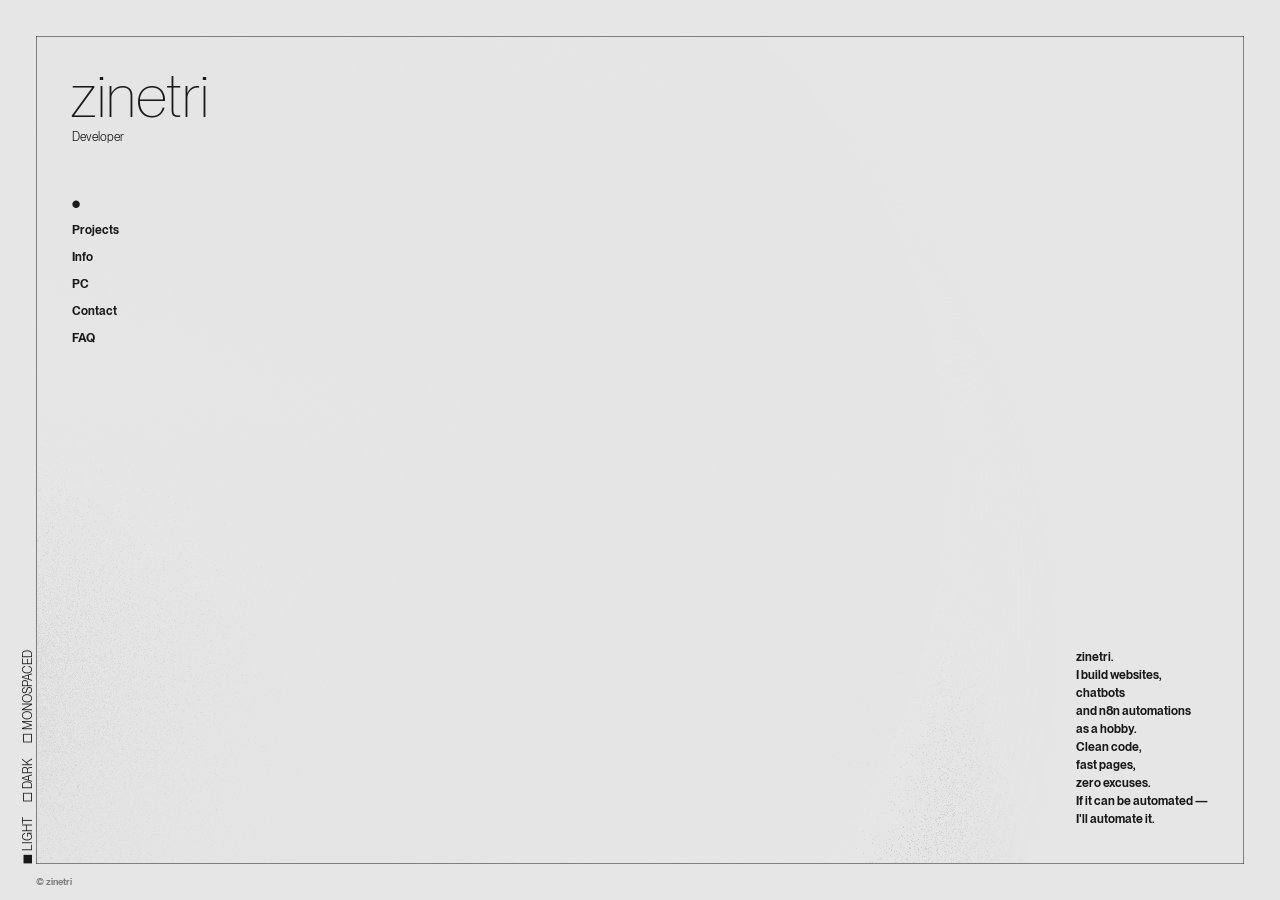
==== contact/index.html @ 6690b01e "site" ====
<!DOCTYPE html><html lang="ja"><head><meta charset="UTF-8"><meta name="viewport" content="width=device-width,initial-scale=1"><title>zinetri</title><meta name="description" content="Developer"><link rel="canonical" href="/"><meta property="og:locale" content="ja_JP"><meta property="og:type" content="website"><meta property="og:site_name" content="zinetri"><meta property="og:title" content="zinetri"><meta property="og:description" content="Developer"><meta property="og:url" content="/"><meta property="og:image" content="/assets/share-image.png"><meta property="og:image:type" content="image/png"><meta property="og:image:width" content="1200"><meta property="og:image:height" content="630"><meta name="twitter:card" content="summary_large_image"><meta name="google" content="nositelinkssearchbox"><meta name="google" content="notranslate"><link rel="stylesheet" href="/assets/css/style.css"><link rel="icon" href="/assets/favicon.png"><link rel="apple-touch-icon" href="/assets/favicon.png"></head><body><div id="EnterView"><div class="_t1">zinetri</div><div class="_t2">Portfolio</div></div><div id="Page" data-scroll-target=".content_inner"><div id="Background"><canvas></canvas></div><div class="mask" id="Mask"><div class="mask_top"></div><div class="mask_bottom"></div></div><div class="frame" id="Frame"><div class="frame_line frame_line-left"></div><div class="frame_line frame_line-right"></div><div class="frame_line frame_line-top"></div><div class="frame_line frame_line-bottom"></div></div><div class="theme" id="Theme" x-data><div class="theme_colors" @click="$store.app.toggleTheme()"><div class="theme_btn" :class="{ 'is-selected': $store.app.theme === 'light' }"><div class="_box"></div><div class="_text">Light</div></div><div class="theme_btn" :class="{ 'is-selected': $store.app.theme === 'dark' }"><div class="_box"></div><div class="_text">Dark</div></div></div><div class="theme_btn" :class="{ 'is-selected': $store.app.fontStyle === 'mono' }" @click="$store.app.toggleFontStyle()"><div class="_box"></div><div class="_text">Monospaced</div></div></div><header class="siteHeader" id="SiteHeader"><h1 class="siteHeader_title">zinetri</h1><p class="siteHeader_label">Developer</p><nav class="siteHeader_nav" x-data><ol><li :class="{ 'is-selected': $store.app.currentPath === '/' }"><div class="_dot">&#x25cf;</div><a class="_text" href="/">Home</a></li><li :class="{ 'is-selected': $store.app.currentPath === '/projects/' }"><div class="_dot">&#x25cf;</div><a class="_text" href="/projects/">Projects</a></li><li :class="{ 'is-selected': $store.app.currentPath === '/info/' }"><div class="_dot">&#x25cf;</div><a class="_text" href="/info/">Info</a></li><li :class="{ 'is-selected': $store.app.currentPath === '/pc/' }"><div class="_dot">&#x25cf;</div><a class="_text" href="/pc/">PC</a></li><li :class="{ 'is-selected': $store.app.currentPath === '/contact/' }"><div class="_dot">&#x25cf;</div><a class="_text" href="/contact/">Contact</a></li><li :class="{ 'is-selected': $store.app.currentPath === '/faq/' }"><div class="_dot">&#x25cf;</div><a class="_text" href="/faq/">FAQ</a></li></ol></nav></header><div id="Copyright"><p>&copy; zinetri</p></div><main class="content" id="Content"><div class="content_inner"><section class="page" data-page="home"><div class="page_content home"><p class="home_aboutme"><span>zinetri.</span><span>I build websites,</span><span>chatbots</span><span>and n8n automations</span><span>as a hobby.</span><span>Clean code,</span><span>fast pages,</span><span>zero excuses.</span><span>If it can be automated —</span><span>I'll automate it.</span></p></div></section><section class="page" data-page="projects"><div class="page_content project"><div class="project_list"><div class="project_item"><h2 class="project_title trim-cap">SOON...</h2></div></div></div></section><section class="page" data-page="info"><div class="page_content info"><div class="info_item info_item-1"><div class="info_content"><ul><li><a class="text-btn" href="https://t.me/zinetri" target="_blank" rel="noopener">Telegram ↗</a></li><li><a class="text-btn" href="https://discord.com/users/522679452447277056" target="_blank" rel="noopener">Discord ↗</a></li><li><a class="text-btn" href="https://steamcommunity.com/id/zinetri/" target="_blank" rel="noopener">Steam ↗</a></li><li><a class="text-btn" href="https://www.twitch.tv/zinetri" target="_blank" rel="noopener">Twitch ↗</a></li><li><a class="text-btn" href="https://www.tiktok.com/@zin3tri" target="_blank" rel="noopener">TikTok ↗</a></li><li><a class="text-btn" href="https://github.com/hitlegion" target="_blank" rel="noopener">GitHub ↗</a></li></ul></div></div><div class="info_item info_item-2"><div class="info_content"><ul><li><span class="is-light">Skills<br></span><span>HTML / CSS / Python / Java / C / C++</span></li></ul></div></div><div class="info_item info_item-3"><div class="info_content"><ul><li><span class="is-light">Doing<br></span><span>Websites, chatbots, n8n automations</span></li></ul></div></div></div></section><section class="page" data-page="pc"><div class="page_content project"><div class="project_list"><div class="project_item"><h2 class="project_title trim-cap">Ryzen 7 9800X3D</h2><p class="project_info mt-plus">CPU</p></div><div class="project_item"><h2 class="project_title trim-cap">RTX 5070 Ti</h2><p class="project_info mt-plus">GPU</p></div><div class="project_item"><h2 class="project_title trim-cap">32GB DDR5 7200</h2><p class="project_info mt-plus">RAM</p></div><div class="project_item"><h2 class="project_title trim-cap">SANC 280Hz</h2><p class="project_info mt-plus">Monitor</p></div><div class="project_item"><h2 class="project_title trim-cap">Aula F75</h2><p class="project_info mt-plus">Keyboard</p></div><div class="project_item"><h2 class="project_title trim-cap">VGN Dragonfly F2 Pro Max</h2><p class="project_info mt-plus">Mouse</p></div></div></div></section><section class="page" data-page="contact"><div class="page_content contact"><div class="contact_wrap"><a class="contact_text text-btn" href="https://t.me/zinetri" target="_blank" rel="noopener">Telegram @zinetri ↗</a><a class="contact_text text-btn" href="https://discord.com/users/522679452447277056" target="_blank" rel="noopener">Discord ↗</a></div></div></section><section class="page" data-page="faq"><div class="page_content faq"><div class="faq_list"><div class="faq_item"><div class="faq_q"><h2>What do you do?</h2></div><div class="faq_a"><p>Websites, chatbots and n8n automations. Mostly as a hobby, sometimes to order.</p></div></div><div class="faq_item"><div class="faq_q"><h2>What is your stack?</h2></div><div class="faq_a"><p>HTML, CSS, Python, Java, C and C++.<br>n8n for automations and bots.</p></div></div><div class="faq_item"><div class="faq_q"><h2>Can you make a website or a bot for me?</h2></div><div class="faq_a"><p>Yes. Message me on <a href="https://t.me/zinetri" target="_blank">Telegram @zinetri</a> and tell me what you need.</p></div></div><div class="faq_item"><div class="faq_q"><h2>What PC do you use?</h2></div><div class="faq_a"><p>Ryzen 7 9800X3D + RTX 5070 Ti. Full specs on the <a href="/pc/">PC</a> page.</p></div></div><div class="faq_item"><div class="faq_q"><h2>Who made this design?</h2></div><div class="faq_a"><p>Design and original code by Keita Yamada (<a href="https://p5aholic.me" target="_blank">p5aholic.me</a>). This is my personal learning copy.</p></div></div></div></div></section></div></main></div><script src="/assets/js/main.js"></script></body></html>
---- assets/css/style.css ----
﻿*,*:before,*:after{box-sizing:inherit;-webkit-user-select:inherit;user-select:inherit;-webkit-user-drag:inherit;-webkit-tap-highlight-color:inherit;backface-visibility:inherit}*{margin:0;padding:0}html{line-height:1;box-sizing:border-box;-webkit-user-select:none;user-select:none;-webkit-user-drag:none;-webkit-tap-highlight-color:rgba(0,0,0,0)}main,canvas{display:block}h1,h2,h3,h4,h5,h6{font-weight:inherit;font-size:inherit}a{color:inherit;text-decoration:none}ol,ul{list-style:none}:root{--c-bg: hsl(0, 0%, 90%);--c-text: hsl(0, 0%, 10%);--pad: max(20px, 4vmin);--fs-text: 12px}@media(prefers-color-scheme: dark){:root{--c-bg: hsl(0, 0%, 5%);--c-text: hsl(0, 0%, 95%)}}@font-face{font-family:"Neue Montreal";font-weight:200;src:url("/assets/font/PPNeueMontreal-Thin.woff2") format("woff2")}@font-face{font-family:"Neue Montreal";font-weight:400;src:url("/assets/font/PPNeueMontreal-Book.woff2") format("woff2")}@font-face{font-family:"Neue Montreal";font-weight:600;src:url("/assets/font/PPNeueMontreal-SemiBold.woff2") format("woff2")}@font-face{font-family:"Neue Montreal Mono";font-weight:200;src:url("/assets/font/PPNeueMontrealMono-Thin.woff2") format("woff2")}@font-face{font-family:"Neue Montreal Mono";font-weight:400;src:url("/assets/font/PPNeueMontrealMono-Book.woff2") format("woff2")}@font-face{font-family:"Neue Montreal Mono";font-weight:600;src:url("/assets/font/PPNeueMontrealMono-SemiBold.woff2") format("woff2")}html,body{height:100%;overscroll-behavior:none}body{background-color:var(--c-bg);font-family:"Neue Montreal";font-weight:600;font-size:var(--fs-text);font-feature-settings:"palt";font-synthesis:none;-webkit-text-size-adjust:none;text-size-adjust:none;-webkit-font-smoothing:antialiased;-moz-osx-font-smoothing:grayscale}body.is-monospaced{font-family:"Neue Montreal Mono"}#Page{position:fixed;left:0;top:0;width:100%;height:100%;overflow:hidden;background-color:var(--c-bg);color:#fff;white-space:nowrap;transition-property:background-color;transition-duration:.9s;transition-timing-function:cubic-bezier(0.1, 0.4, 0.2, 1)}#EnterView{position:fixed;z-index:9999;left:0;top:0;width:100%;height:100%;overflow:hidden;will-change:opacity;background-color:var(--c-bg);color:var(--c-text);display:flex;justify-content:center;align-items:center;column-gap:.5em;font-size:30px}#EnterView ._t1{font-weight:400}#EnterView ._t2{font-weight:200}#Background{position:fixed;z-index:1;left:var(--pad);right:var(--pad);top:var(--pad);bottom:var(--pad);pointer-events:none;overflow:hidden}.mask{position:fixed;z-index:3;left:0;top:0;width:100%;height:100%;overflow:hidden;pointer-events:none}.mask_top,.mask_bottom{position:absolute;left:0;width:100%;height:var(--pad);background-color:var(--c-bg);transition-property:background-color;transition-duration:.9s;transition-timing-function:cubic-bezier(0.1, 0.4, 0.2, 1);opacity:.9}.mask_top{top:0}.mask_bottom{bottom:0}.frame{position:fixed;z-index:10;left:var(--pad);right:var(--pad);top:var(--pad);bottom:var(--pad);mix-blend-mode:difference;pointer-events:none}.frame_line{position:absolute;background-color:#fff;opacity:.5}.frame_line-left{left:0;top:0;width:1px;height:100%}.frame_line-right{right:0;top:0;width:1px;height:100%}.frame_line-top{left:0;top:0;width:100%;height:1px}.frame_line-bottom{left:0;bottom:0;width:100%;height:1px}.theme{position:fixed;z-index:10;left:calc(var(--pad) - .15em);bottom:var(--pad);transform-origin:left bottom;transform:rotate(-90deg);white-space:nowrap;mix-blend-mode:difference;display:flex;column-gap:15px;cursor:pointer}.theme_colors{display:flex;column-gap:15px}.theme_btn{display:flex;column-gap:3px;font-weight:400;text-transform:uppercase}.theme_btn ._box::before{content:"□"}.theme_btn.is-selected ._box::before{content:"■"}#Copyright{position:fixed;z-index:10;left:var(--pad);bottom:calc(var(--pad)*.5 - .5em);font-size:80%;opacity:.5;mix-blend-mode:difference}@media not all and (min-width: 640px){#Copyright{display:none}}.content{position:fixed;z-index:2;left:0;top:0;width:100%;height:100%;overflow:hidden;mix-blend-mode:difference}.content_inner{position:relative;min-height:100%}.text-btn{transition-property:opacity;transition-duration:.4s;transition-timing-function:cubic-bezier(0.1, 0.4, 0.2, 1)}@media(hover: hover){.text-btn:hover{opacity:.25}}.siteHeader{position:fixed;z-index:10;left:calc(var(--pad)*2);top:calc(var(--pad)*2);mix-blend-mode:difference}.siteHeader_title{margin:-0.1em 0 0 -0.04em;font-weight:200;font-size:30px}@media(min-width: 1280px){.siteHeader_title{font-size:60px}}.is-monospaced .siteHeader_title{letter-spacing:-0.04em}.siteHeader_label{margin-top:5px;font-weight:400}.siteHeader_nav{margin-top:54px}.siteHeader_nav ol{display:flex;flex-direction:column;row-gap:15px}.siteHeader_nav ol li{position:relative}.siteHeader_nav ol li ._dot{position:absolute;left:0;top:2px;font-size:10px;opacity:0;pointer-events:none;transition-property:opacity;transition-duration:.4s;transition-timing-function:cubic-bezier(0.1, 0.4, 0.2, 1)}.siteHeader_nav ol li ._text{position:relative;transition-property:opacity;transition-duration:.4s;transition-timing-function:cubic-bezier(0.1, 0.4, 0.2, 1)}.siteHeader_nav ol li ._text::before{content:"";display:block;position:absolute;left:-5px;top:-5px;width:calc(100% + 10px);height:calc(100% + 10px)}@media(hover: hover){.siteHeader_nav ol li ._text:hover{opacity:.25}}.siteHeader_nav ol li.is-selected{pointer-events:none}.siteHeader_nav ol li.is-selected ._dot{opacity:1}.siteHeader_nav ol li.is-selected ._text{opacity:0}.page{display:none;width:100%;min-height:calc(var(--vh, 1vh)*100)}.page.is-leaving{position:absolute;left:0;top:0}.home{position:absolute;right:calc(var(--pad)*2);bottom:calc(var(--pad)*2);white-space:nowrap}.home_aboutme{line-height:1.5}.home_aboutme span{display:block}.project{padding:calc(var(--pad)*2 + 96px) calc(var(--pad)*2);text-align:right;white-space:nowrap}@media(min-width: 1280px){.project{padding:calc(var(--pad)*2 + 125px) calc(var(--pad)*2)}}.project_list{display:flex;flex-direction:column;align-items:flex-end;row-gap:30px}@media(min-width: 800px){.project_list{row-gap:45px}}.project_title{font-weight:200;font-size:6.5vw;text-align:right}.project_title.trim-cap{text-box:trim-both cap alphabetic}.project_title.trim-ex{text-box:trim-both ex alphabetic}@media(min-width: 800px){.project_title{font-size:60px}}.is-monospaced .project_title{letter-spacing:-0.04em}.project_info{margin-top:2vw}@media(min-width: 800px){.project_info{margin-top:15px}}.project_info.mt-plus{margin-top:2.5vw}@media(min-width: 800px){.project_info.mt-plus{margin-top:20px}}.info{position:absolute;left:calc(var(--pad)*2);bottom:calc(var(--pad)*2);white-space:nowrap}@media(min-width: 1280px){.info{position:relative;left:auto;bottom:auto;height:calc(var(--vh, 1vh)*100)}}@media(min-width: 1280px){.info_item{position:absolute}}.info_item+.info_item{margin-top:50px}@media(min-width: 1280px){.info_item+.info_item{margin-top:0}}@media(min-width: 1280px){.info_item-1{left:55%;top:calc(50% - 19px)}}@media(min-width: 1280px){.info_item-2{right:calc(var(--pad)*2);top:calc(var(--pad)*2)}}@media(min-width: 1280px){.info_item-3{right:calc(var(--pad)*2);bottom:calc(var(--pad)*2)}}.info_content{line-height:1.5}.info_content .is-light{font-weight:400}.contact{position:absolute;right:calc(var(--pad)*2);bottom:calc(var(--pad)*2);white-space:nowrap}.contact_text{display:block}.contact_text+.contact_text{margin-top:1em}.contact_text .jp{font-family:"Neue Montreal","Hiragino Sans",Meiryo,sans-serif}.faq{padding:calc(var(--pad)*2 + 96px) calc(var(--pad)*2);white-space:initial}@media(min-width: 1280px){.faq{padding:calc(var(--pad)*2 + 122px) calc(var(--pad)*2)}}.faq_list{display:flex;flex-direction:column;align-items:flex-end;row-gap:5em}.faq_item{width:calc(var(--vw)*100 - var(--pad)*4 - 82px)}@media(min-width: 800px){.faq_item{width:500px}}.faq_q h2{margin-top:-0.3em;line-height:1.5}.faq_a{margin-top:2em;line-height:1.5;font-weight:400}.faq_a a{text-decoration:underline}
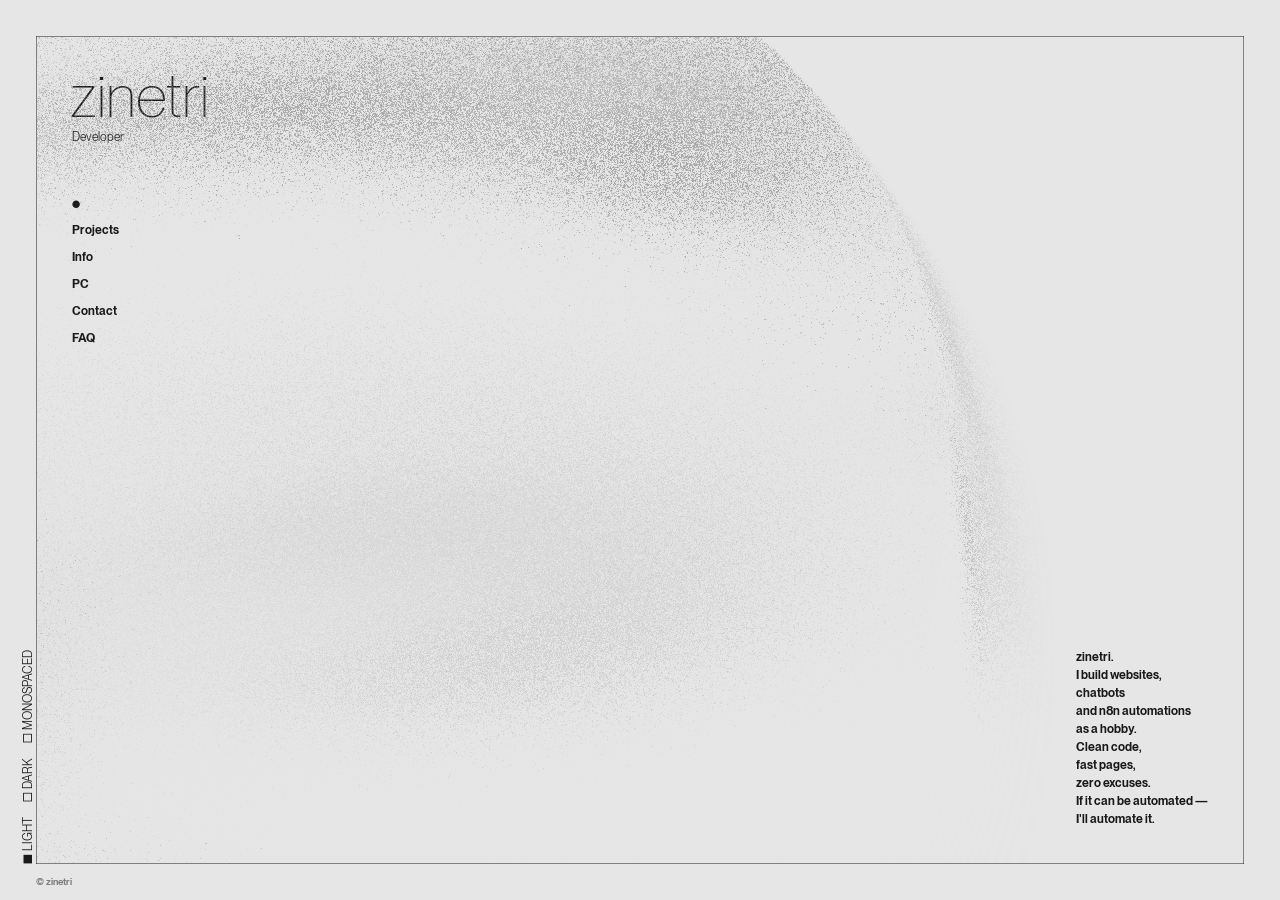
==== commit 9ddfe529: "update" ====
--- a/contact/index.html
+++ b/contact/index.html
@@ -1 +1,299 @@
-<!DOCTYPE html><html lang="ja"><head><meta charset="UTF-8"><meta name="viewport" content="width=device-width,initial-scale=1"><title>zinetri</title><meta name="description" content="Developer"><link rel="canonical" href="/"><meta property="og:locale" content="ja_JP"><meta property="og:type" content="website"><meta property="og:site_name" content="zinetri"><meta property="og:title" content="zinetri"><meta property="og:description" content="Developer"><meta property="og:url" content="/"><meta property="og:image" content="/assets/share-image.png"><meta property="og:image:type" content="image/png"><meta property="og:image:width" content="1200"><meta property="og:image:height" content="630"><meta name="twitter:card" content="summary_large_image"><meta name="google" content="nositelinkssearchbox"><meta name="google" content="notranslate"><link rel="stylesheet" href="/assets/css/style.css"><link rel="icon" href="/assets/favicon.png"><link rel="apple-touch-icon" href="/assets/favicon.png"></head><body><div id="EnterView"><div class="_t1">zinetri</div><div class="_t2">Portfolio</div></div><div id="Page" data-scroll-target=".content_inner"><div id="Background"><canvas></canvas></div><div class="mask" id="Mask"><div class="mask_top"></div><div class="mask_bottom"></div></div><div class="frame" id="Frame"><div class="frame_line frame_line-left"></div><div class="frame_line frame_line-right"></div><div class="frame_line frame_line-top"></div><div class="frame_line frame_line-bottom"></div></div><div class="theme" id="Theme" x-data><div class="theme_colors" @click="$store.app.toggleTheme()"><div class="theme_btn" :class="{ 'is-selected': $store.app.theme === 'light' }"><div class="_box"></div><div class="_text">Light</div></div><div class="theme_btn" :class="{ 'is-selected': $store.app.theme === 'dark' }"><div class="_box"></div><div class="_text">Dark</div></div></div><div class="theme_btn" :class="{ 'is-selected': $store.app.fontStyle === 'mono' }" @click="$store.app.toggleFontStyle()"><div class="_box"></div><div class="_text">Monospaced</div></div></div><header class="siteHeader" id="SiteHeader"><h1 class="siteHeader_title">zinetri</h1><p class="siteHeader_label">Developer</p><nav class="siteHeader_nav" x-data><ol><li :class="{ 'is-selected': $store.app.currentPath === '/' }"><div class="_dot">&#x25cf;</div><a class="_text" href="/">Home</a></li><li :class="{ 'is-selected': $store.app.currentPath === '/projects/' }"><div class="_dot">&#x25cf;</div><a class="_text" href="/projects/">Projects</a></li><li :class="{ 'is-selected': $store.app.currentPath === '/info/' }"><div class="_dot">&#x25cf;</div><a class="_text" href="/info/">Info</a></li><li :class="{ 'is-selected': $store.app.currentPath === '/pc/' }"><div class="_dot">&#x25cf;</div><a class="_text" href="/pc/">PC</a></li><li :class="{ 'is-selected': $store.app.currentPath === '/contact/' }"><div class="_dot">&#x25cf;</div><a class="_text" href="/contact/">Contact</a></li><li :class="{ 'is-selected': $store.app.currentPath === '/faq/' }"><div class="_dot">&#x25cf;</div><a class="_text" href="/faq/">FAQ</a></li></ol></nav></header><div id="Copyright"><p>&copy; zinetri</p></div><main class="content" id="Content"><div class="content_inner"><section class="page" data-page="home"><div class="page_content home"><p class="home_aboutme"><span>zinetri.</span><span>I build websites,</span><span>chatbots</span><span>and n8n automations</span><span>as a hobby.</span><span>Clean code,</span><span>fast pages,</span><span>zero excuses.</span><span>If it can be automated —</span><span>I'll automate it.</span></p></div></section><section class="page" data-page="projects"><div class="page_content project"><div class="project_list"><div class="project_item"><h2 class="project_title trim-cap">SOON...</h2></div></div></div></section><section class="page" data-page="info"><div class="page_content info"><div class="info_item info_item-1"><div class="info_content"><ul><li><a class="text-btn" href="https://t.me/zinetri" target="_blank" rel="noopener">Telegram ↗</a></li><li><a class="text-btn" href="https://discord.com/users/522679452447277056" target="_blank" rel="noopener">Discord ↗</a></li><li><a class="text-btn" href="https://steamcommunity.com/id/zinetri/" target="_blank" rel="noopener">Steam ↗</a></li><li><a class="text-btn" href="https://www.twitch.tv/zinetri" target="_blank" rel="noopener">Twitch ↗</a></li><li><a class="text-btn" href="https://www.tiktok.com/@zin3tri" target="_blank" rel="noopener">TikTok ↗</a></li><li><a class="text-btn" href="https://github.com/hitlegion" target="_blank" rel="noopener">GitHub ↗</a></li></ul></div></div><div class="info_item info_item-2"><div class="info_content"><ul><li><span class="is-light">Skills<br></span><span>HTML / CSS / Python / Java / C / C++</span></li></ul></div></div><div class="info_item info_item-3"><div class="info_content"><ul><li><span class="is-light">Doing<br></span><span>Websites, chatbots, n8n automations</span></li></ul></div></div></div></section><section class="page" data-page="pc"><div class="page_content project"><div class="project_list"><div class="project_item"><h2 class="project_title trim-cap">Ryzen 7 9800X3D</h2><p class="project_info mt-plus">CPU</p></div><div class="project_item"><h2 class="project_title trim-cap">RTX 5070 Ti</h2><p class="project_info mt-plus">GPU</p></div><div class="project_item"><h2 class="project_title trim-cap">32GB DDR5 7200</h2><p class="project_info mt-plus">RAM</p></div><div class="project_item"><h2 class="project_title trim-cap">SANC 280Hz</h2><p class="project_info mt-plus">Monitor</p></div><div class="project_item"><h2 class="project_title trim-cap">Aula F75</h2><p class="project_info mt-plus">Keyboard</p></div><div class="project_item"><h2 class="project_title trim-cap">VGN Dragonfly F2 Pro Max</h2><p class="project_info mt-plus">Mouse</p></div></div></div></section><section class="page" data-page="contact"><div class="page_content contact"><div class="contact_wrap"><a class="contact_text text-btn" href="https://t.me/zinetri" target="_blank" rel="noopener">Telegram @zinetri ↗</a><a class="contact_text text-btn" href="https://discord.com/users/522679452447277056" target="_blank" rel="noopener">Discord ↗</a></div></div></section><section class="page" data-page="faq"><div class="page_content faq"><div class="faq_list"><div class="faq_item"><div class="faq_q"><h2>What do you do?</h2></div><div class="faq_a"><p>Websites, chatbots and n8n automations. Mostly as a hobby, sometimes to order.</p></div></div><div class="faq_item"><div class="faq_q"><h2>What is your stack?</h2></div><div class="faq_a"><p>HTML, CSS, Python, Java, C and C++.<br>n8n for automations and bots.</p></div></div><div class="faq_item"><div class="faq_q"><h2>Can you make a website or a bot for me?</h2></div><div class="faq_a"><p>Yes. Message me on <a href="https://t.me/zinetri" target="_blank">Telegram @zinetri</a> and tell me what you need.</p></div></div><div class="faq_item"><div class="faq_q"><h2>What PC do you use?</h2></div><div class="faq_a"><p>Ryzen 7 9800X3D + RTX 5070 Ti. Full specs on the <a href="/pc/">PC</a> page.</p></div></div><div class="faq_item"><div class="faq_q"><h2>Who made this design?</h2></div><div class="faq_a"><p>Design and original code by Keita Yamada (<a href="https://p5aholic.me" target="_blank">p5aholic.me</a>). This is my personal learning copy.</p></div></div></div></div></section></div></main></div><script src="/assets/js/main.js"></script></body></html>+<!doctype html>
+<html lang="en">
+  <head>
+    <meta charset="UTF-8" />
+    <meta name="viewport" content="width=device-width,initial-scale=1" />
+    <title>zinetri</title>
+    <meta name="description" content="Developer" />
+    <link rel="canonical" href="/" />
+    <meta property="og:locale" content="en_US" />
+    <meta property="og:type" content="website" />
+    <meta property="og:site_name" content="zinetri" />
+    <meta property="og:title" content="zinetri" />
+    <meta property="og:description" content="Developer" />
+    <meta property="og:url" content="/" />
+    <meta property="og:image" content="/assets/share-image.png" />
+    <meta property="og:image:type" content="image/png" />
+    <meta property="og:image:width" content="1200" />
+    <meta property="og:image:height" content="630" />
+    <meta name="twitter:card" content="summary_large_image" />
+    <meta name="google" content="nositelinkssearchbox" />
+    <meta name="google" content="notranslate" />
+    <link rel="stylesheet" href="/assets/css/style.css" />
+    <link rel="icon" href="/assets/favicon.png" />
+    <link rel="apple-touch-icon" href="/assets/favicon.png" />
+  </head>
+  <body>
+    <div id="EnterView">
+      <div class="_t1">zinetri</div>
+      <div class="_t2">Portfolio</div>
+    </div>
+    <div id="Page" data-scroll-target=".content_inner">
+      <div id="Background"><canvas></canvas></div>
+      <div class="mask" id="Mask">
+        <div class="mask_top"></div>
+        <div class="mask_bottom"></div>
+      </div>
+      <div class="frame" id="Frame">
+        <div class="frame_line frame_line-left"></div>
+        <div class="frame_line frame_line-right"></div>
+        <div class="frame_line frame_line-top"></div>
+        <div class="frame_line frame_line-bottom"></div>
+      </div>
+      <div class="theme" id="Theme" x-data>
+        <div class="theme_colors" @click="$store.app.toggleTheme()">
+          <div class="theme_btn" :class="{ 'is-selected': $store.app.theme === 'light' }">
+            <div class="_box"></div>
+            <div class="_text">Light</div>
+          </div>
+          <div class="theme_btn" :class="{ 'is-selected': $store.app.theme === 'dark' }">
+            <div class="_box"></div>
+            <div class="_text">Dark</div>
+          </div>
+        </div>
+        <div
+          class="theme_btn"
+          :class="{ 'is-selected': $store.app.fontStyle === 'mono' }"
+          @click="$store.app.toggleFontStyle()"
+        >
+          <div class="_box"></div>
+          <div class="_text">Monospaced</div>
+        </div>
+      </div>
+      <header class="siteHeader" id="SiteHeader">
+        <h1 class="siteHeader_title">zinetri</h1>
+        <p class="siteHeader_label">Developer</p>
+        <nav class="siteHeader_nav" x-data>
+          <ol>
+            <li :class="{ 'is-selected': $store.app.currentPath === '/' }">
+              <div class="_dot">&#x25cf;</div>
+              <a class="_text" href="/">Home</a>
+            </li>
+            <li :class="{ 'is-selected': $store.app.currentPath === '/projects/' }">
+              <div class="_dot">&#x25cf;</div>
+              <a class="_text" href="/projects/">Projects</a>
+            </li>
+            <li :class="{ 'is-selected': $store.app.currentPath === '/info/' }">
+              <div class="_dot">&#x25cf;</div>
+              <a class="_text" href="/info/">Info</a>
+            </li>
+            <li :class="{ 'is-selected': $store.app.currentPath === '/pc/' }">
+              <div class="_dot">&#x25cf;</div>
+              <a class="_text" href="/pc/">PC</a>
+            </li>
+            <li :class="{ 'is-selected': $store.app.currentPath === '/contact/' }">
+              <div class="_dot">&#x25cf;</div>
+              <a class="_text" href="/contact/">Contact</a>
+            </li>
+            <li :class="{ 'is-selected': $store.app.currentPath === '/faq/' }">
+              <div class="_dot">&#x25cf;</div>
+              <a class="_text" href="/faq/">FAQ</a>
+            </li>
+          </ol>
+        </nav>
+      </header>
+      <div id="Copyright"><p>&copy; zinetri</p></div>
+      <main class="content" id="Content">
+        <div class="content_inner">
+          <section class="page" data-page="home">
+            <div class="page_content home">
+              <p class="home_aboutme">
+                <span>zinetri.</span><span>I build websites,</span><span>chatbots</span
+                ><span>and n8n automations</span><span>as a hobby.</span><span>Clean code,</span
+                ><span>fast pages,</span><span>zero excuses.</span
+                ><span>If it can be automated —</span><span>I'll automate it.</span>
+              </p>
+            </div>
+          </section>
+          <section class="page" data-page="projects">
+            <div class="page_content project">
+              <div class="project_list">
+                <div class="project_item"><h2 class="project_title trim-cap">SOON...</h2></div>
+              </div>
+            </div>
+          </section>
+          <section class="page" data-page="info">
+            <div class="page_content info">
+              <div class="info_item info_item-1">
+                <div class="info_content">
+                  <ul>
+                    <li>
+                      <a class="text-btn" href="https://t.me/zinetri" target="_blank" rel="noopener"
+                        >Telegram ↗</a
+                      >
+                    </li>
+                    <li>
+                      <a
+                        class="text-btn"
+                        href="https://discord.com/users/522679452447277056"
+                        target="_blank"
+                        rel="noopener"
+                        >Discord ↗</a
+                      >
+                    </li>
+                    <li>
+                      <a
+                        class="text-btn"
+                        href="https://steamcommunity.com/id/zinetri/"
+                        target="_blank"
+                        rel="noopener"
+                        >Steam ↗</a
+                      >
+                    </li>
+                    <li>
+                      <a
+                        class="text-btn"
+                        href="https://www.twitch.tv/zinetri"
+                        target="_blank"
+                        rel="noopener"
+                        >Twitch ↗</a
+                      >
+                    </li>
+                    <li>
+                      <a
+                        class="text-btn"
+                        href="https://www.tiktok.com/@zin3tri"
+                        target="_blank"
+                        rel="noopener"
+                        >TikTok ↗</a
+                      >
+                    </li>
+                    <li>
+                      <a
+                        class="text-btn"
+                        href="https://github.com/hitlegion"
+                        target="_blank"
+                        rel="noopener"
+                        >GitHub ↗</a
+                      >
+                    </li>
+                  </ul>
+                </div>
+              </div>
+              <div class="info_item info_item-2">
+                <div class="info_content">
+                  <ul>
+                    <li>
+                      <span class="is-light">Skills<br /></span
+                      ><span>HTML / CSS / Python / Java / C / C++</span>
+                    </li>
+                  </ul>
+                </div>
+              </div>
+              <div class="info_item info_item-3">
+                <div class="info_content">
+                  <ul>
+                    <li>
+                      <span class="is-light">Doing<br /></span
+                      ><span>Websites, chatbots, n8n automations</span>
+                    </li>
+                  </ul>
+                </div>
+              </div>
+            </div>
+          </section>
+          <section class="page" data-page="pc">
+            <div class="page_content project">
+              <div class="project_list">
+                <div class="project_item">
+                  <h2 class="project_title trim-cap">Ryzen 7 9800X3D</h2>
+                  <p class="project_info mt-plus">CPU</p>
+                </div>
+                <div class="project_item">
+                  <h2 class="project_title trim-cap">RTX 5070 Ti</h2>
+                  <p class="project_info mt-plus">GPU</p>
+                </div>
+                <div class="project_item">
+                  <h2 class="project_title trim-cap">32GB DDR5 7200</h2>
+                  <p class="project_info mt-plus">RAM</p>
+                </div>
+                <div class="project_item">
+                  <h2 class="project_title trim-cap">SANC 280Hz</h2>
+                  <p class="project_info mt-plus">Monitor</p>
+                </div>
+                <div class="project_item">
+                  <h2 class="project_title trim-cap">Aula F75</h2>
+                  <p class="project_info mt-plus">Keyboard</p>
+                </div>
+                <div class="project_item">
+                  <h2 class="project_title trim-cap">VGN Dragonfly F2 Pro Max</h2>
+                  <p class="project_info mt-plus">Mouse</p>
+                </div>
+              </div>
+            </div>
+          </section>
+          <section class="page" data-page="contact">
+            <div class="page_content contact">
+              <div class="contact_wrap">
+                <a
+                  class="contact_text text-btn"
+                  href="https://t.me/zinetri"
+                  target="_blank"
+                  rel="noopener"
+                  >Telegram @zinetri ↗</a
+                ><a
+                  class="contact_text text-btn"
+                  href="https://discord.com/users/522679452447277056"
+                  target="_blank"
+                  rel="noopener"
+                  >Discord ↗</a
+                >
+              </div>
+            </div>
+          </section>
+          <section class="page" data-page="faq">
+            <div class="page_content faq">
+              <div class="faq_list">
+                <div class="faq_item">
+                  <div class="faq_q"><h2>What do you do?</h2></div>
+                  <div class="faq_a">
+                    <p>
+                      Websites, chatbots and n8n automations. Mostly as a hobby, sometimes to order.
+                    </p>
+                  </div>
+                </div>
+                <div class="faq_item">
+                  <div class="faq_q"><h2>What is your stack?</h2></div>
+                  <div class="faq_a">
+                    <p>HTML, CSS, Python, Java, C and C++.<br />n8n for automations and bots.</p>
+                  </div>
+                </div>
+                <div class="faq_item">
+                  <div class="faq_q"><h2>Can you make a website or a bot for me?</h2></div>
+                  <div class="faq_a">
+                    <p>
+                      Yes. Message me on
+                      <a href="https://t.me/zinetri" target="_blank">Telegram @zinetri</a> and tell
+                      me what you need.
+                    </p>
+                  </div>
+                </div>
+                <div class="faq_item">
+                  <div class="faq_q"><h2>What PC do you use?</h2></div>
+                  <div class="faq_a">
+                    <p>
+                      Ryzen 7 9800X3D + RTX 5070 Ti. Full specs on the <a href="/pc/">PC</a> page.
+                    </p>
+                  </div>
+                </div>
+                <div class="faq_item">
+                  <div class="faq_q"><h2>Who made this design?</h2></div>
+                  <div class="faq_a">
+                    <p>
+                      Design and original code by Keita Yamada (<a
+                        href="https://p5aholic.me"
+                        target="_blank"
+                        >p5aholic.me</a
+                      >). This is my personal learning copy.
+                    </p>
+                  </div>
+                </div>
+              </div>
+            </div>
+          </section>
+        </div>
+      </main>
+    </div>
+    <script src="/assets/js/main.js"></script>
+  </body>
+</html>
--- a/assets/css/style.css
+++ b/assets/css/style.css
@@ -1 +1,540 @@
-﻿*,*:before,*:after{box-sizing:inherit;-webkit-user-select:inherit;user-select:inherit;-webkit-user-drag:inherit;-webkit-tap-highlight-color:inherit;backface-visibility:inherit}*{margin:0;padding:0}html{line-height:1;box-sizing:border-box;-webkit-user-select:none;user-select:none;-webkit-user-drag:none;-webkit-tap-highlight-color:rgba(0,0,0,0)}main,canvas{display:block}h1,h2,h3,h4,h5,h6{font-weight:inherit;font-size:inherit}a{color:inherit;text-decoration:none}ol,ul{list-style:none}:root{--c-bg: hsl(0, 0%, 90%);--c-text: hsl(0, 0%, 10%);--pad: max(20px, 4vmin);--fs-text: 12px}@media(prefers-color-scheme: dark){:root{--c-bg: hsl(0, 0%, 5%);--c-text: hsl(0, 0%, 95%)}}@font-face{font-family:"Neue Montreal";font-weight:200;src:url("/assets/font/PPNeueMontreal-Thin.woff2") format("woff2")}@font-face{font-family:"Neue Montreal";font-weight:400;src:url("/assets/font/PPNeueMontreal-Book.woff2") format("woff2")}@font-face{font-family:"Neue Montreal";font-weight:600;src:url("/assets/font/PPNeueMontreal-SemiBold.woff2") format("woff2")}@font-face{font-family:"Neue Montreal Mono";font-weight:200;src:url("/assets/font/PPNeueMontrealMono-Thin.woff2") format("woff2")}@font-face{font-family:"Neue Montreal Mono";font-weight:400;src:url("/assets/font/PPNeueMontrealMono-Book.woff2") format("woff2")}@font-face{font-family:"Neue Montreal Mono";font-weight:600;src:url("/assets/font/PPNeueMontrealMono-SemiBold.woff2") format("woff2")}html,body{height:100%;overscroll-behavior:none}body{background-color:var(--c-bg);font-family:"Neue Montreal";font-weight:600;font-size:var(--fs-text);font-feature-settings:"palt";font-synthesis:none;-webkit-text-size-adjust:none;text-size-adjust:none;-webkit-font-smoothing:antialiased;-moz-osx-font-smoothing:grayscale}body.is-monospaced{font-family:"Neue Montreal Mono"}#Page{position:fixed;left:0;top:0;width:100%;height:100%;overflow:hidden;background-color:var(--c-bg);color:#fff;white-space:nowrap;transition-property:background-color;transition-duration:.9s;transition-timing-function:cubic-bezier(0.1, 0.4, 0.2, 1)}#EnterView{position:fixed;z-index:9999;left:0;top:0;width:100%;height:100%;overflow:hidden;will-change:opacity;background-color:var(--c-bg);color:var(--c-text);display:flex;justify-content:center;align-items:center;column-gap:.5em;font-size:30px}#EnterView ._t1{font-weight:400}#EnterView ._t2{font-weight:200}#Background{position:fixed;z-index:1;left:var(--pad);right:var(--pad);top:var(--pad);bottom:var(--pad);pointer-events:none;overflow:hidden}.mask{position:fixed;z-index:3;left:0;top:0;width:100%;height:100%;overflow:hidden;pointer-events:none}.mask_top,.mask_bottom{position:absolute;left:0;width:100%;height:var(--pad);background-color:var(--c-bg);transition-property:background-color;transition-duration:.9s;transition-timing-function:cubic-bezier(0.1, 0.4, 0.2, 1);opacity:.9}.mask_top{top:0}.mask_bottom{bottom:0}.frame{position:fixed;z-index:10;left:var(--pad);right:var(--pad);top:var(--pad);bottom:var(--pad);mix-blend-mode:difference;pointer-events:none}.frame_line{position:absolute;background-color:#fff;opacity:.5}.frame_line-left{left:0;top:0;width:1px;height:100%}.frame_line-right{right:0;top:0;width:1px;height:100%}.frame_line-top{left:0;top:0;width:100%;height:1px}.frame_line-bottom{left:0;bottom:0;width:100%;height:1px}.theme{position:fixed;z-index:10;left:calc(var(--pad) - .15em);bottom:var(--pad);transform-origin:left bottom;transform:rotate(-90deg);white-space:nowrap;mix-blend-mode:difference;display:flex;column-gap:15px;cursor:pointer}.theme_colors{display:flex;column-gap:15px}.theme_btn{display:flex;column-gap:3px;font-weight:400;text-transform:uppercase}.theme_btn ._box::before{content:"□"}.theme_btn.is-selected ._box::before{content:"■"}#Copyright{position:fixed;z-index:10;left:var(--pad);bottom:calc(var(--pad)*.5 - .5em);font-size:80%;opacity:.5;mix-blend-mode:difference}@media not all and (min-width: 640px){#Copyright{display:none}}.content{position:fixed;z-index:2;left:0;top:0;width:100%;height:100%;overflow:hidden;mix-blend-mode:difference}.content_inner{position:relative;min-height:100%}.text-btn{transition-property:opacity;transition-duration:.4s;transition-timing-function:cubic-bezier(0.1, 0.4, 0.2, 1)}@media(hover: hover){.text-btn:hover{opacity:.25}}.siteHeader{position:fixed;z-index:10;left:calc(var(--pad)*2);top:calc(var(--pad)*2);mix-blend-mode:difference}.siteHeader_title{margin:-0.1em 0 0 -0.04em;font-weight:200;font-size:30px}@media(min-width: 1280px){.siteHeader_title{font-size:60px}}.is-monospaced .siteHeader_title{letter-spacing:-0.04em}.siteHeader_label{margin-top:5px;font-weight:400}.siteHeader_nav{margin-top:54px}.siteHeader_nav ol{display:flex;flex-direction:column;row-gap:15px}.siteHeader_nav ol li{position:relative}.siteHeader_nav ol li ._dot{position:absolute;left:0;top:2px;font-size:10px;opacity:0;pointer-events:none;transition-property:opacity;transition-duration:.4s;transition-timing-function:cubic-bezier(0.1, 0.4, 0.2, 1)}.siteHeader_nav ol li ._text{position:relative;transition-property:opacity;transition-duration:.4s;transition-timing-function:cubic-bezier(0.1, 0.4, 0.2, 1)}.siteHeader_nav ol li ._text::before{content:"";display:block;position:absolute;left:-5px;top:-5px;width:calc(100% + 10px);height:calc(100% + 10px)}@media(hover: hover){.siteHeader_nav ol li ._text:hover{opacity:.25}}.siteHeader_nav ol li.is-selected{pointer-events:none}.siteHeader_nav ol li.is-selected ._dot{opacity:1}.siteHeader_nav ol li.is-selected ._text{opacity:0}.page{display:none;width:100%;min-height:calc(var(--vh, 1vh)*100)}.page.is-leaving{position:absolute;left:0;top:0}.home{position:absolute;right:calc(var(--pad)*2);bottom:calc(var(--pad)*2);white-space:nowrap}.home_aboutme{line-height:1.5}.home_aboutme span{display:block}.project{padding:calc(var(--pad)*2 + 96px) calc(var(--pad)*2);text-align:right;white-space:nowrap}@media(min-width: 1280px){.project{padding:calc(var(--pad)*2 + 125px) calc(var(--pad)*2)}}.project_list{display:flex;flex-direction:column;align-items:flex-end;row-gap:30px}@media(min-width: 800px){.project_list{row-gap:45px}}.project_title{font-weight:200;font-size:6.5vw;text-align:right}.project_title.trim-cap{text-box:trim-both cap alphabetic}.project_title.trim-ex{text-box:trim-both ex alphabetic}@media(min-width: 800px){.project_title{font-size:60px}}.is-monospaced .project_title{letter-spacing:-0.04em}.project_info{margin-top:2vw}@media(min-width: 800px){.project_info{margin-top:15px}}.project_info.mt-plus{margin-top:2.5vw}@media(min-width: 800px){.project_info.mt-plus{margin-top:20px}}.info{position:absolute;left:calc(var(--pad)*2);bottom:calc(var(--pad)*2);white-space:nowrap}@media(min-width: 1280px){.info{position:relative;left:auto;bottom:auto;height:calc(var(--vh, 1vh)*100)}}@media(min-width: 1280px){.info_item{position:absolute}}.info_item+.info_item{margin-top:50px}@media(min-width: 1280px){.info_item+.info_item{margin-top:0}}@media(min-width: 1280px){.info_item-1{left:55%;top:calc(50% - 19px)}}@media(min-width: 1280px){.info_item-2{right:calc(var(--pad)*2);top:calc(var(--pad)*2)}}@media(min-width: 1280px){.info_item-3{right:calc(var(--pad)*2);bottom:calc(var(--pad)*2)}}.info_content{line-height:1.5}.info_content .is-light{font-weight:400}.contact{position:absolute;right:calc(var(--pad)*2);bottom:calc(var(--pad)*2);white-space:nowrap}.contact_text{display:block}.contact_text+.contact_text{margin-top:1em}.contact_text .jp{font-family:"Neue Montreal","Hiragino Sans",Meiryo,sans-serif}.faq{padding:calc(var(--pad)*2 + 96px) calc(var(--pad)*2);white-space:initial}@media(min-width: 1280px){.faq{padding:calc(var(--pad)*2 + 122px) calc(var(--pad)*2)}}.faq_list{display:flex;flex-direction:column;align-items:flex-end;row-gap:5em}.faq_item{width:calc(var(--vw)*100 - var(--pad)*4 - 82px)}@media(min-width: 800px){.faq_item{width:500px}}.faq_q h2{margin-top:-0.3em;line-height:1.5}.faq_a{margin-top:2em;line-height:1.5;font-weight:400}.faq_a a{text-decoration:underline}+﻿*,
+*:before,
+*:after {
+  box-sizing: inherit;
+  -webkit-user-select: inherit;
+  user-select: inherit;
+  -webkit-user-drag: inherit;
+  -webkit-tap-highlight-color: inherit;
+  backface-visibility: inherit;
+}
+* {
+  margin: 0;
+  padding: 0;
+}
+html {
+  line-height: 1;
+  box-sizing: border-box;
+  -webkit-user-select: none;
+  user-select: none;
+  -webkit-user-drag: none;
+  -webkit-tap-highlight-color: rgba(0, 0, 0, 0);
+}
+main,
+canvas {
+  display: block;
+}
+h1,
+h2,
+h3,
+h4,
+h5,
+h6 {
+  font-weight: inherit;
+  font-size: inherit;
+}
+a {
+  color: inherit;
+  text-decoration: none;
+}
+ol,
+ul {
+  list-style: none;
+}
+:root {
+  --c-bg: hsl(0, 0%, 90%);
+  --c-text: hsl(0, 0%, 10%);
+  --pad: max(20px, 4vmin);
+  --fs-text: 12px;
+}
+@media (prefers-color-scheme: dark) {
+  :root {
+    --c-bg: hsl(0, 0%, 5%);
+    --c-text: hsl(0, 0%, 95%);
+  }
+}
+@font-face {
+  font-family: "Neue Montreal";
+  font-weight: 200;
+  src: url("/assets/font/PPNeueMontreal-Thin.woff2") format("woff2");
+}
+@font-face {
+  font-family: "Neue Montreal";
+  font-weight: 400;
+  src: url("/assets/font/PPNeueMontreal-Book.woff2") format("woff2");
+}
+@font-face {
+  font-family: "Neue Montreal";
+  font-weight: 600;
+  src: url("/assets/font/PPNeueMontreal-SemiBold.woff2") format("woff2");
+}
+@font-face {
+  font-family: "Neue Montreal Mono";
+  font-weight: 200;
+  src: url("/assets/font/PPNeueMontrealMono-Thin.woff2") format("woff2");
+}
+@font-face {
+  font-family: "Neue Montreal Mono";
+  font-weight: 400;
+  src: url("/assets/font/PPNeueMontrealMono-Book.woff2") format("woff2");
+}
+@font-face {
+  font-family: "Neue Montreal Mono";
+  font-weight: 600;
+  src: url("/assets/font/PPNeueMontrealMono-SemiBold.woff2") format("woff2");
+}
+html,
+body {
+  height: 100%;
+  overscroll-behavior: none;
+}
+body {
+  background-color: var(--c-bg);
+  font-family: "Neue Montreal";
+  font-weight: 600;
+  font-size: var(--fs-text);
+  font-feature-settings: "palt";
+  font-synthesis: none;
+  -webkit-text-size-adjust: none;
+  text-size-adjust: none;
+  -webkit-font-smoothing: antialiased;
+  -moz-osx-font-smoothing: grayscale;
+}
+body.is-monospaced {
+  font-family: "Neue Montreal Mono";
+}
+#Page {
+  position: fixed;
+  left: 0;
+  top: 0;
+  width: 100%;
+  height: 100%;
+  overflow: hidden;
+  background-color: var(--c-bg);
+  color: #fff;
+  white-space: nowrap;
+  transition-property: background-color;
+  transition-duration: 0.9s;
+  transition-timing-function: cubic-bezier(0.1, 0.4, 0.2, 1);
+}
+#EnterView {
+  position: fixed;
+  z-index: 9999;
+  left: 0;
+  top: 0;
+  width: 100%;
+  height: 100%;
+  overflow: hidden;
+  will-change: opacity;
+  background-color: var(--c-bg);
+  color: var(--c-text);
+  display: flex;
+  justify-content: center;
+  align-items: center;
+  column-gap: 0.5em;
+  font-size: 30px;
+}
+#EnterView ._t1 {
+  font-weight: 400;
+}
+#EnterView ._t2 {
+  font-weight: 200;
+}
+#Background {
+  position: fixed;
+  z-index: 1;
+  left: var(--pad);
+  right: var(--pad);
+  top: var(--pad);
+  bottom: var(--pad);
+  pointer-events: none;
+  overflow: hidden;
+}
+.mask {
+  position: fixed;
+  z-index: 3;
+  left: 0;
+  top: 0;
+  width: 100%;
+  height: 100%;
+  overflow: hidden;
+  pointer-events: none;
+}
+.mask_top,
+.mask_bottom {
+  position: absolute;
+  left: 0;
+  width: 100%;
+  height: var(--pad);
+  background-color: var(--c-bg);
+  transition-property: background-color;
+  transition-duration: 0.9s;
+  transition-timing-function: cubic-bezier(0.1, 0.4, 0.2, 1);
+  opacity: 0.9;
+}
+.mask_top {
+  top: 0;
+}
+.mask_bottom {
+  bottom: 0;
+}
+.frame {
+  position: fixed;
+  z-index: 10;
+  left: var(--pad);
+  right: var(--pad);
+  top: var(--pad);
+  bottom: var(--pad);
+  mix-blend-mode: difference;
+  pointer-events: none;
+}
+.frame_line {
+  position: absolute;
+  background-color: #fff;
+  opacity: 0.5;
+}
+.frame_line-left {
+  left: 0;
+  top: 0;
+  width: 1px;
+  height: 100%;
+}
+.frame_line-right {
+  right: 0;
+  top: 0;
+  width: 1px;
+  height: 100%;
+}
+.frame_line-top {
+  left: 0;
+  top: 0;
+  width: 100%;
+  height: 1px;
+}
+.frame_line-bottom {
+  left: 0;
+  bottom: 0;
+  width: 100%;
+  height: 1px;
+}
+.theme {
+  position: fixed;
+  z-index: 10;
+  left: calc(var(--pad) - 0.15em);
+  bottom: var(--pad);
+  transform-origin: left bottom;
+  transform: rotate(-90deg);
+  white-space: nowrap;
+  mix-blend-mode: difference;
+  display: flex;
+  column-gap: 15px;
+  cursor: pointer;
+}
+.theme_colors {
+  display: flex;
+  column-gap: 15px;
+}
+.theme_btn {
+  display: flex;
+  column-gap: 3px;
+  font-weight: 400;
+  text-transform: uppercase;
+}
+.theme_btn ._box::before {
+  content: "□";
+}
+.theme_btn.is-selected ._box::before {
+  content: "■";
+}
+#Copyright {
+  position: fixed;
+  z-index: 10;
+  left: var(--pad);
+  bottom: calc(var(--pad) * 0.5 - 0.5em);
+  font-size: 80%;
+  opacity: 0.5;
+  mix-blend-mode: difference;
+}
+@media not all and (min-width: 640px) {
+  #Copyright {
+    display: none;
+  }
+}
+.content {
+  position: fixed;
+  z-index: 2;
+  left: 0;
+  top: 0;
+  width: 100%;
+  height: 100%;
+  overflow: hidden;
+  mix-blend-mode: difference;
+}
+.content_inner {
+  position: relative;
+  min-height: 100%;
+}
+.text-btn {
+  transition-property: opacity;
+  transition-duration: 0.4s;
+  transition-timing-function: cubic-bezier(0.1, 0.4, 0.2, 1);
+}
+@media (hover: hover) {
+  .text-btn:hover {
+    opacity: 0.25;
+  }
+}
+.siteHeader {
+  position: fixed;
+  z-index: 10;
+  left: calc(var(--pad) * 2);
+  top: calc(var(--pad) * 2);
+  mix-blend-mode: difference;
+}
+.siteHeader_title {
+  margin: -0.1em 0 0 -0.04em;
+  font-weight: 200;
+  font-size: 30px;
+}
+@media (min-width: 1280px) {
+  .siteHeader_title {
+    font-size: 60px;
+  }
+}
+.is-monospaced .siteHeader_title {
+  letter-spacing: -0.04em;
+}
+.siteHeader_label {
+  margin-top: 5px;
+  font-weight: 400;
+}
+.siteHeader_nav {
+  margin-top: 54px;
+}
+.siteHeader_nav ol {
+  display: flex;
+  flex-direction: column;
+  row-gap: 15px;
+}
+.siteHeader_nav ol li {
+  position: relative;
+}
+.siteHeader_nav ol li ._dot {
+  position: absolute;
+  left: 0;
+  top: 2px;
+  font-size: 10px;
+  opacity: 0;
+  pointer-events: none;
+  transition-property: opacity;
+  transition-duration: 0.4s;
+  transition-timing-function: cubic-bezier(0.1, 0.4, 0.2, 1);
+}
+.siteHeader_nav ol li ._text {
+  position: relative;
+  transition-property: opacity;
+  transition-duration: 0.4s;
+  transition-timing-function: cubic-bezier(0.1, 0.4, 0.2, 1);
+}
+.siteHeader_nav ol li ._text::before {
+  content: "";
+  display: block;
+  position: absolute;
+  left: -5px;
+  top: -5px;
+  width: calc(100% + 10px);
+  height: calc(100% + 10px);
+}
+@media (hover: hover) {
+  .siteHeader_nav ol li ._text:hover {
+    opacity: 0.25;
+  }
+}
+.siteHeader_nav ol li.is-selected {
+  pointer-events: none;
+}
+.siteHeader_nav ol li.is-selected ._dot {
+  opacity: 1;
+}
+.siteHeader_nav ol li.is-selected ._text {
+  opacity: 0;
+}
+.page {
+  display: none;
+  width: 100%;
+  min-height: calc(var(--vh, 1vh) * 100);
+}
+.page.is-leaving {
+  position: absolute;
+  left: 0;
+  top: 0;
+}
+.home {
+  position: absolute;
+  right: calc(var(--pad) * 2);
+  bottom: calc(var(--pad) * 2);
+  white-space: nowrap;
+}
+.home_aboutme {
+  line-height: 1.5;
+}
+.home_aboutme span {
+  display: block;
+}
+.project {
+  padding: calc(var(--pad) * 2 + 96px) calc(var(--pad) * 2);
+  text-align: right;
+  white-space: nowrap;
+}
+@media (min-width: 1280px) {
+  .project {
+    padding: calc(var(--pad) * 2 + 125px) calc(var(--pad) * 2);
+  }
+}
+.project_list {
+  display: flex;
+  flex-direction: column;
+  align-items: flex-end;
+  row-gap: 30px;
+}
+@media (min-width: 800px) {
+  .project_list {
+    row-gap: 45px;
+  }
+}
+.project_title {
+  font-weight: 200;
+  font-size: 6.5vw;
+  text-align: right;
+}
+.project_title.trim-cap {
+  text-box: trim-both cap alphabetic;
+}
+.project_title.trim-ex {
+  text-box: trim-both ex alphabetic;
+}
+@media (min-width: 800px) {
+  .project_title {
+    font-size: 60px;
+  }
+}
+.is-monospaced .project_title {
+  letter-spacing: -0.04em;
+}
+.project_info {
+  margin-top: 2vw;
+}
+@media (min-width: 800px) {
+  .project_info {
+    margin-top: 15px;
+  }
+}
+.project_info.mt-plus {
+  margin-top: 2.5vw;
+}
+@media (min-width: 800px) {
+  .project_info.mt-plus {
+    margin-top: 20px;
+  }
+}
+.info {
+  position: absolute;
+  left: calc(var(--pad) * 2);
+  bottom: calc(var(--pad) * 2);
+  white-space: nowrap;
+}
+@media (min-width: 1280px) {
+  .info {
+    position: relative;
+    left: auto;
+    bottom: auto;
+    height: calc(var(--vh, 1vh) * 100);
+  }
+}
+@media (min-width: 1280px) {
+  .info_item {
+    position: absolute;
+  }
+}
+.info_item + .info_item {
+  margin-top: 50px;
+}
+@media (min-width: 1280px) {
+  .info_item + .info_item {
+    margin-top: 0;
+  }
+}
+@media (min-width: 1280px) {
+  .info_item-1 {
+    left: 55%;
+    top: calc(50% - 19px);
+  }
+}
+@media (min-width: 1280px) {
+  .info_item-2 {
+    right: calc(var(--pad) * 2);
+    top: calc(var(--pad) * 2);
+  }
+}
+@media (min-width: 1280px) {
+  .info_item-3 {
+    right: calc(var(--pad) * 2);
+    bottom: calc(var(--pad) * 2);
+  }
+}
+.info_content {
+  line-height: 1.5;
+}
+.info_content .is-light {
+  font-weight: 400;
+}
+.contact {
+  position: absolute;
+  right: calc(var(--pad) * 2);
+  bottom: calc(var(--pad) * 2);
+  white-space: nowrap;
+}
+.contact_text {
+  display: block;
+}
+.contact_text + .contact_text {
+  margin-top: 1em;
+}
+.contact_text .jp {
+  font-family: "Neue Montreal", "Hiragino Sans", Meiryo, sans-serif;
+}
+.faq {
+  padding: calc(var(--pad) * 2 + 96px) calc(var(--pad) * 2);
+  white-space: initial;
+}
+@media (min-width: 1280px) {
+  .faq {
+    padding: calc(var(--pad) * 2 + 122px) calc(var(--pad) * 2);
+  }
+}
+.faq_list {
+  display: flex;
+  flex-direction: column;
+  align-items: flex-end;
+  row-gap: 5em;
+}
+.faq_item {
+  width: calc(var(--vw) * 100 - var(--pad) * 4 - 82px);
+}
+@media (min-width: 800px) {
+  .faq_item {
+    width: 500px;
+  }
+}
+.faq_q h2 {
+  margin-top: -0.3em;
+  line-height: 1.5;
+}
+.faq_a {
+  margin-top: 2em;
+  line-height: 1.5;
+  font-weight: 400;
+}
+.faq_a a {
+  text-decoration: underline;
+}
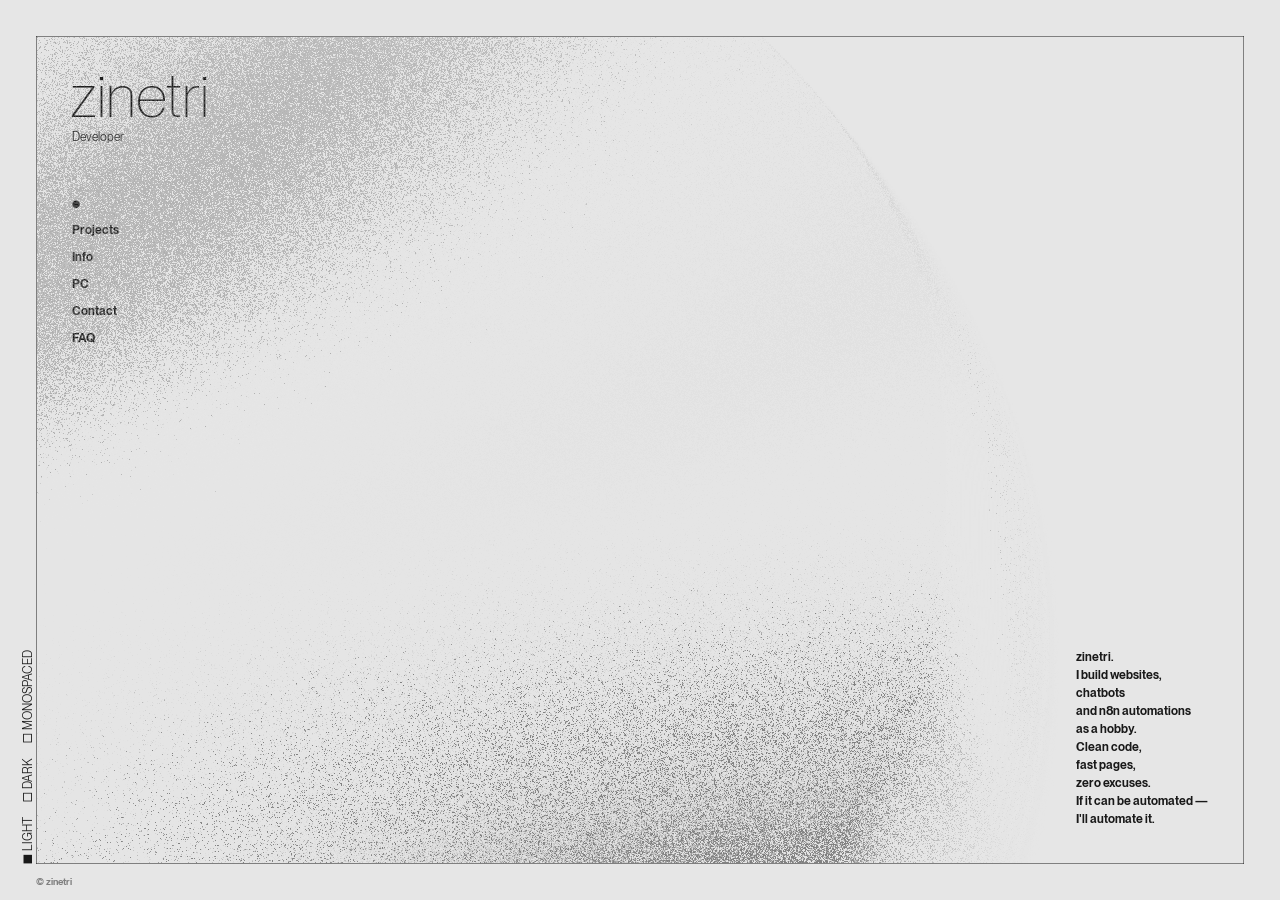
==== commit fc1e883c: "update" ====
--- a/contact/index.html
+++ b/contact/index.html
@@ -5,7 +5,7 @@
     <meta name="viewport" content="width=device-width,initial-scale=1" />
     <title>zinetri</title>
     <meta name="description" content="Developer" />
-    <link rel="canonical" href="/" />
+    <link rel="canonical" href="../" />
     <meta property="og:locale" content="en_US" />
     <meta property="og:type" content="website" />
     <meta property="og:site_name" content="zinetri" />
@@ -19,9 +19,9 @@
     <meta name="twitter:card" content="summary_large_image" />
     <meta name="google" content="nositelinkssearchbox" />
     <meta name="google" content="notranslate" />
-    <link rel="stylesheet" href="/assets/css/style.css" />
-    <link rel="icon" href="/assets/favicon.png" />
-    <link rel="apple-touch-icon" href="/assets/favicon.png" />
+    <link rel="stylesheet" href="../assets/css/style.css" />
+    <link rel="icon" href="../assets/favicon.png" />
+    <link rel="apple-touch-icon" href="../assets/favicon.png" />
   </head>
   <body>
     <div id="EnterView">
@@ -67,27 +67,27 @@
           <ol>
             <li :class="{ 'is-selected': $store.app.currentPath === '/' }">
               <div class="_dot">&#x25cf;</div>
-              <a class="_text" href="/">Home</a>
+              <a class="_text" href="../">Home</a>
             </li>
             <li :class="{ 'is-selected': $store.app.currentPath === '/projects/' }">
               <div class="_dot">&#x25cf;</div>
-              <a class="_text" href="/projects/">Projects</a>
+              <a class="_text" href="../projects/">Projects</a>
             </li>
             <li :class="{ 'is-selected': $store.app.currentPath === '/info/' }">
               <div class="_dot">&#x25cf;</div>
-              <a class="_text" href="/info/">Info</a>
+              <a class="_text" href="../info/">Info</a>
             </li>
             <li :class="{ 'is-selected': $store.app.currentPath === '/pc/' }">
               <div class="_dot">&#x25cf;</div>
-              <a class="_text" href="/pc/">PC</a>
+              <a class="_text" href="../pc/">PC</a>
             </li>
             <li :class="{ 'is-selected': $store.app.currentPath === '/contact/' }">
               <div class="_dot">&#x25cf;</div>
-              <a class="_text" href="/contact/">Contact</a>
+              <a class="_text" href="../contact/">Contact</a>
             </li>
             <li :class="{ 'is-selected': $store.app.currentPath === '/faq/' }">
               <div class="_dot">&#x25cf;</div>
-              <a class="_text" href="/faq/">FAQ</a>
+              <a class="_text" href="../faq/">FAQ</a>
             </li>
           </ol>
         </nav>
@@ -272,7 +272,7 @@
                   <div class="faq_q"><h2>What PC do you use?</h2></div>
                   <div class="faq_a">
                     <p>
-                      Ryzen 7 9800X3D + RTX 5070 Ti. Full specs on the <a href="/pc/">PC</a> page.
+                      Ryzen 7 9800X3D + RTX 5070 Ti. Full specs on the <a href="../pc/">PC</a> page.
                     </p>
                   </div>
                 </div>
@@ -294,6 +294,6 @@
         </div>
       </main>
     </div>
-    <script src="/assets/js/main.js"></script>
+    <script src="../assets/js/main.js"></script>
   </body>
 </html>
--- a/assets/css/style.css
+++ b/assets/css/style.css
@@ -56,32 +56,32 @@
 @font-face {
   font-family: "Neue Montreal";
   font-weight: 200;
-  src: url("/assets/font/PPNeueMontreal-Thin.woff2") format("woff2");
+  src: url("../font/PPNeueMontreal-Thin.woff2") format("woff2");
 }
 @font-face {
   font-family: "Neue Montreal";
   font-weight: 400;
-  src: url("/assets/font/PPNeueMontreal-Book.woff2") format("woff2");
+  src: url("../font/PPNeueMontreal-Book.woff2") format("woff2");
 }
 @font-face {
   font-family: "Neue Montreal";
   font-weight: 600;
-  src: url("/assets/font/PPNeueMontreal-SemiBold.woff2") format("woff2");
+  src: url("../font/PPNeueMontreal-SemiBold.woff2") format("woff2");
 }
 @font-face {
   font-family: "Neue Montreal Mono";
   font-weight: 200;
-  src: url("/assets/font/PPNeueMontrealMono-Thin.woff2") format("woff2");
+  src: url("../font/PPNeueMontrealMono-Thin.woff2") format("woff2");
 }
 @font-face {
   font-family: "Neue Montreal Mono";
   font-weight: 400;
-  src: url("/assets/font/PPNeueMontrealMono-Book.woff2") format("woff2");
+  src: url("../font/PPNeueMontrealMono-Book.woff2") format("woff2");
 }
 @font-face {
   font-family: "Neue Montreal Mono";
   font-weight: 600;
-  src: url("/assets/font/PPNeueMontrealMono-SemiBold.woff2") format("woff2");
+  src: url("../font/PPNeueMontrealMono-SemiBold.woff2") format("woff2");
 }
 html,
 body {
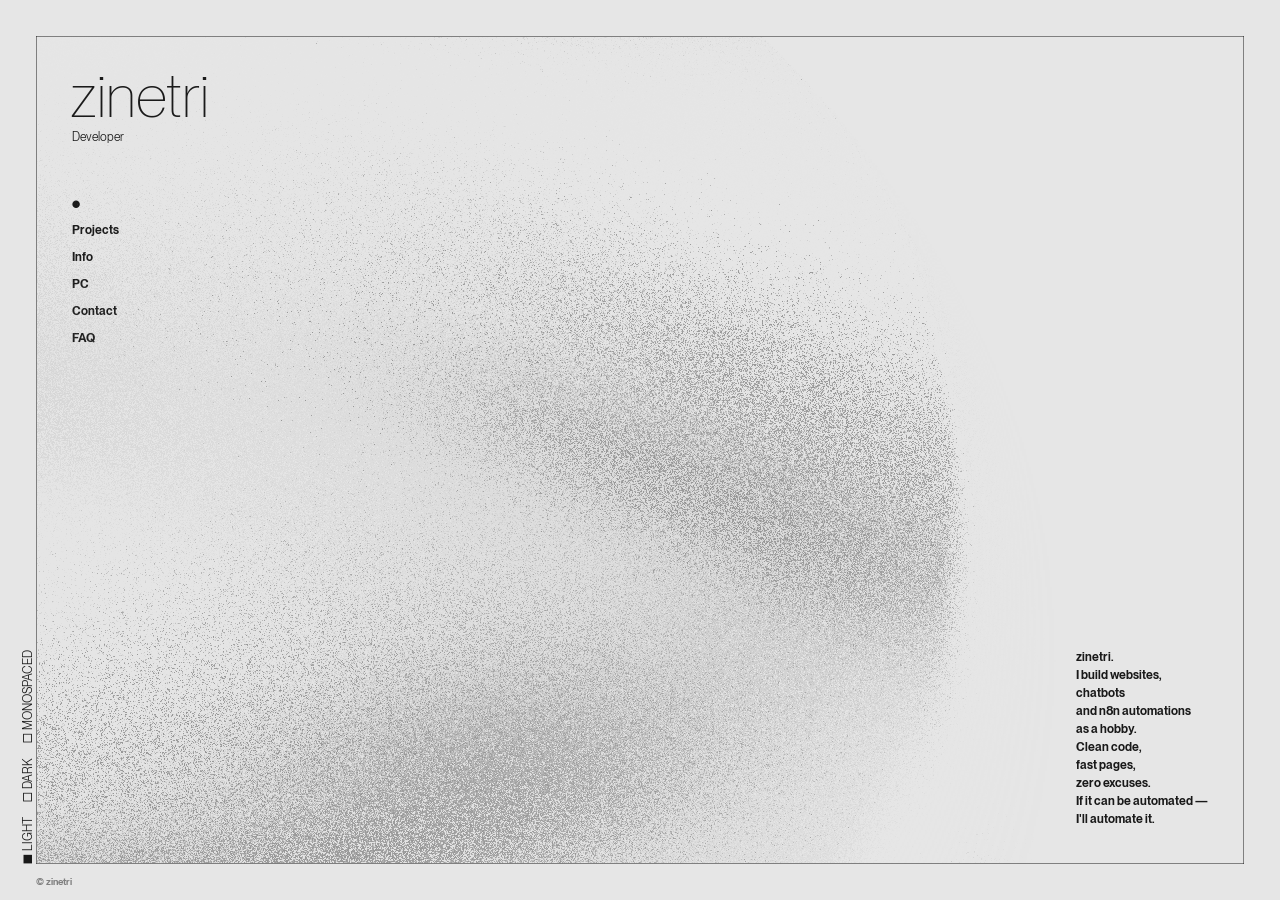
==== commit 12e80da5: "update" ====
--- a/contact/index.html
+++ b/contact/index.html
@@ -280,11 +280,11 @@
                   <div class="faq_q"><h2>Who made this design?</h2></div>
                   <div class="faq_a">
                     <p>
-                      Design and original code by Keita Yamada (<a
-                        href="https://p5aholic.me"
-                        target="_blank"
-                        >p5aholic.me</a
-                      >). This is my personal learning copy.
+                      Design and original code by Zinetri (<a
+                        href="https://zinetri.github.io/bio"
+                        target="_blank"
+                        >zinetri.github.io/bio</a
+                      >). This is me
                     </p>
                   </div>
                 </div>
